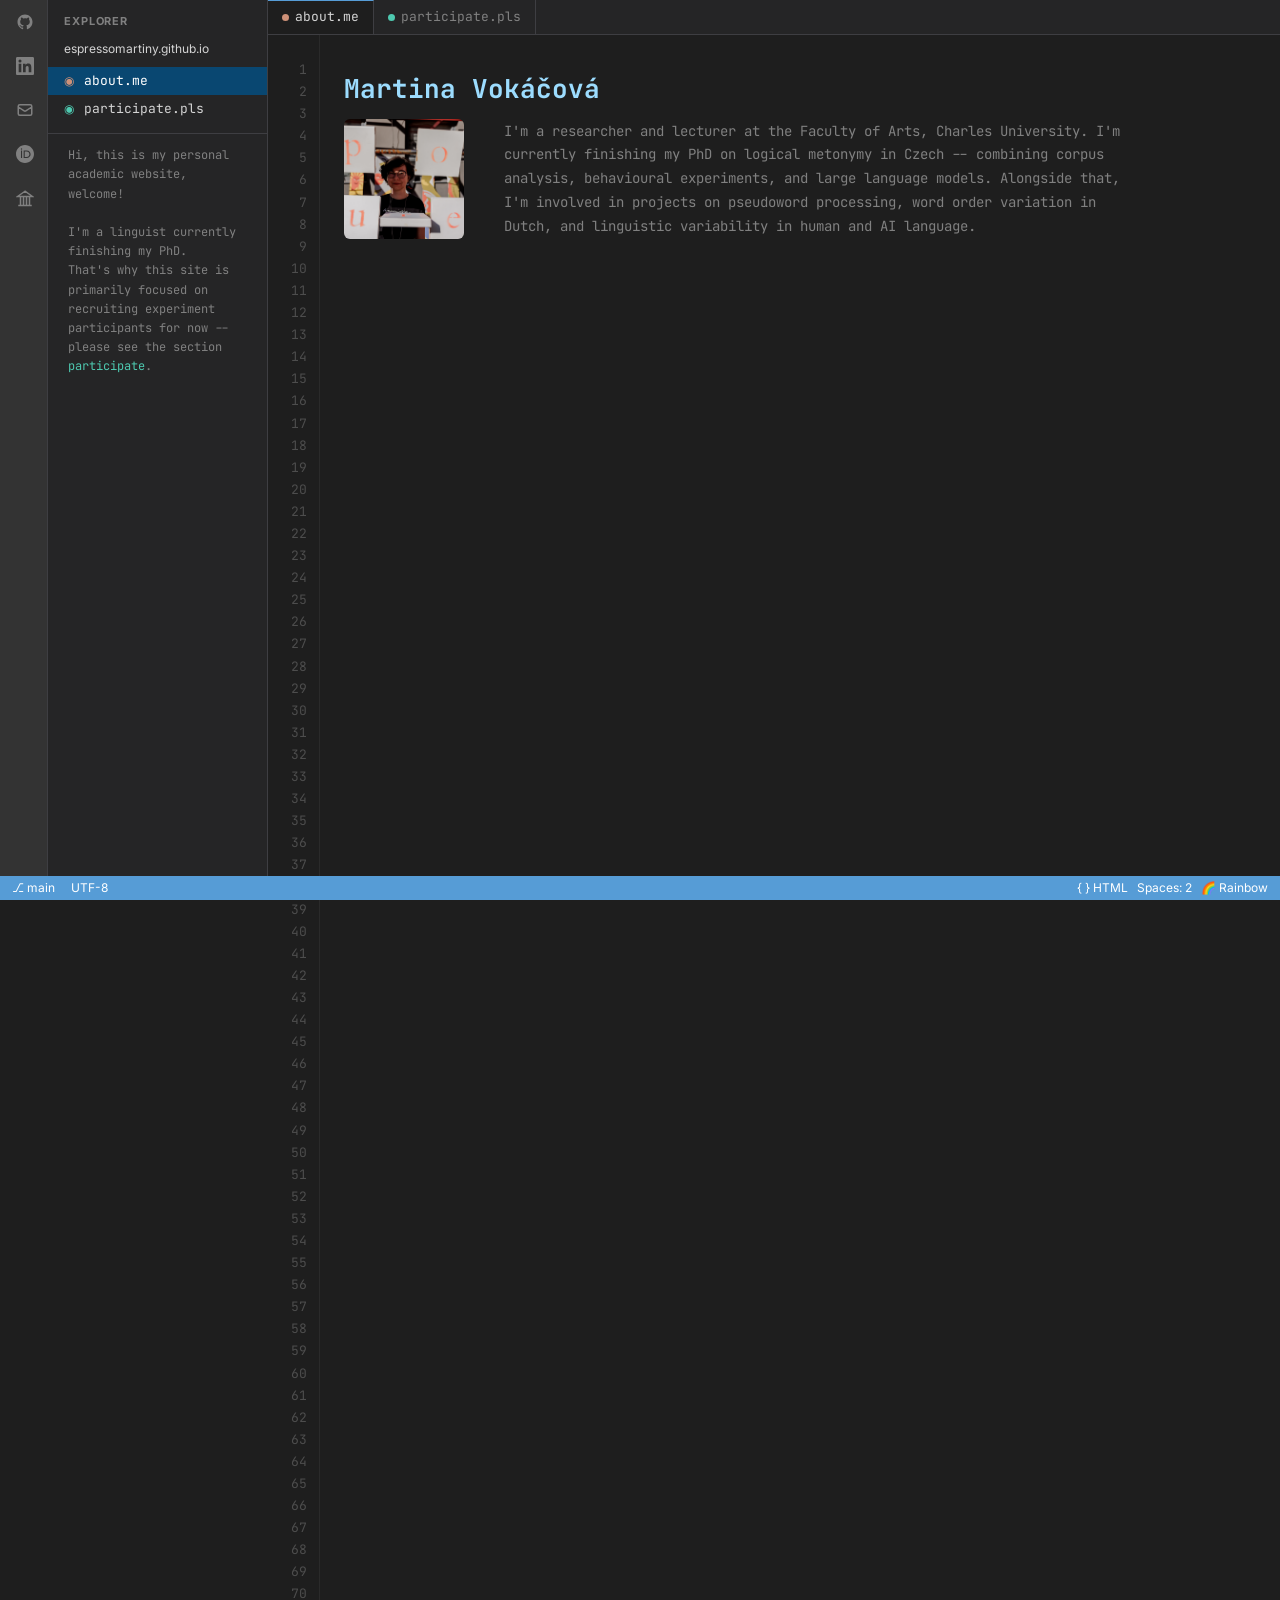
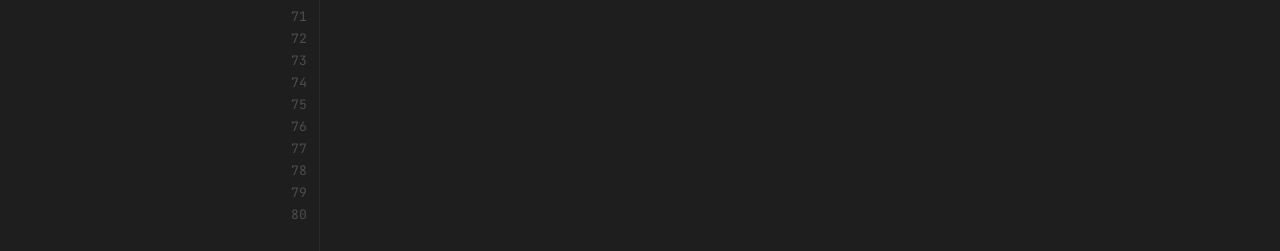
==== index.html @ c8e3941f "mvp" ====
<!DOCTYPE html>
<html lang="en">

<head>
  <meta charset="UTF-8">
  <meta name="viewport" content="width=device-width, initial-scale=1.0">
  <title>About</title>
  <link rel="preconnect" href="https://fonts.googleapis.com">
  <link
    href="https://fonts.googleapis.com/css2?family=JetBrains+Mono:ital,wght@0,400;0,500;0,700;1,400&family=Inter:wght@400;500&display=swap"
    rel="stylesheet">
  <link rel="stylesheet" href="style.css">
  <link rel="icon"
    href="data:image/svg+xml,<svg xmlns='http://www.w3.org/2000/svg' viewBox='0 0 100 100'><text x='50' y='78' font-size='72' font-family='monospace' font-weight='bold' fill='%239cdcfe' text-anchor='middle'>mv</text></svg>">
</head>

<body data-page="index">

  <nav id="sidebar"></nav>
  <aside id="explorer"></aside>

  <main id="main">
    <div id="tabs"></div>
    <div id="editor">
      <div id="line-numbers" aria-hidden="true"></div>
      <div id="content">

        <h1>Martina Vokáčová</h1>
        <div id="hero">
          <img src="img/profile.jpg" alt="Martina Vokáčová" id="photo">
          <p>I'm a researcher and lecturer at the Faculty of Arts, Charles University. I'm currently finishing my PhD on
            logical metonymy in Czech -- combining corpus analysis, behavioural experiments, and large language models.
            Alongside that, I'm involved in projects on pseudoword processing, word order variation in Dutch, and
            linguistic variability in human and AI language.</p>
        </div>

      </div>
    </div>
  </main>

  <div id="statusbar"></div>
  <script src="main.js"></script>
</body>

</html>
---- style.css ----
/* ── VARIABLES ── */
:root {
  --bg: #1e1e1e;
  --bg2: #252526;
  --bg3: #2d2d30;
  --bg4: #3c3c3c;
  --border: #3e3e42;
  --text: #d4d4d4;
  --text-dim: #808080;

  --blue: #569cd6;
  --green: #4ec9b0;
  --yellow: #dcdcaa;
  --orange: #ce9178;
  --purple: #c586c0;
  --cyan: #9cdcfe;
  --lime: #b5cea8;
  --red: #f44747;

  --rb1: #ff6b6b;
  --rb2: #ffa94d;
  --rb3: #ffe066;
  --rb4: #69db7c;
  --rb5: #4dabf7;
  --rb6: #cc5de8;

  --font-mono: 'JetBrains Mono', monospace;
  --font-ui: 'Inter', system-ui, sans-serif;

  --sidebar-width: 48px;
  --explorer-width: 220px;
  --tab-height: 35px;
  --statusbar-height: 24px;
}

/* ── RESET ── */
*,
*::before,
*::after {
  margin: 0;
  padding: 0;
  box-sizing: border-box;
}

html {
  scroll-behavior: smooth;
}

body {
  background: var(--bg);
  color: var(--text);
  font-family: var(--font-mono);
  font-size: 14px;
  line-height: 1.7;
  min-height: 100vh;
}

a {
  color: var(--blue);
  text-decoration: none;
}

a:hover {
  text-decoration: underline;
}

/* ── SIDEBAR ── */
#sidebar {
  position: fixed;
  top: 0;
  left: 0;
  width: var(--sidebar-width);
  height: 100vh;
  background: #333;
  border-right: 1px solid var(--border);
  z-index: 100;
}

/* ── EXPLORER ── */
#explorer {
  position: fixed;
  top: 0;
  left: var(--sidebar-width);
  width: var(--explorer-width);
  height: 100vh;
  background: var(--bg2);
  border-right: 1px solid var(--border);
  overflow-y: auto;
  z-index: 90;
  font-size: 13px;
}

/* ── MAIN ── */
#main {
  margin-left: calc(var(--sidebar-width) + var(--explorer-width));
  min-height: 100vh;
  display: flex;
  flex-direction: column;
}

/* ── TABS ── */
#tabs {
  height: var(--tab-height);
  background: var(--bg2);
  border-bottom: 1px solid var(--border);
  display: flex;
  align-items: stretch;
  position: sticky;
  top: 0;
  z-index: 50;
}

/* ── EDITOR ── */
#editor {
  flex: 1;
  display: flex;
}

/* ── LINE NUMBERS ── */
#line-numbers {
  width: 52px;
  padding: 24px 12px 24px 0;
  text-align: right;
  color: #4d4d4d;
  font-size: 13px;
  line-height: 1.7;
  user-select: none;
  flex-shrink: 0;
  border-right: 1px solid #2a2a2a;
}

/* ── CONTENT ── */
#content {
  flex: 1;
  padding: 32px 48px 80px 24px;
  max-width: 860px;
}

h1 {
  font-size: 26px;
  font-weight: 700;
  color: var(--cyan);
  margin-bottom: 8px;
}

h2 {
  font-size: 18px;
  font-weight: 500;
  color: var(--text);
  margin-bottom: 16px;
}

p {
  color: var(--text-dim);
}

/* ── HERO ── */
#hero {
  display: flex;
  gap: 40px;
  align-items: center;
  margin-bottom: 40px;
}

#photo {
  width: 120px;
  height: 120px;
  object-fit: cover;
  border-radius: 6px;
  flex-shrink: 0;
  display: block;
}


h2 {
  font-size: 18px;
  font-weight: 500;
  color: var(--text);
  margin-bottom: 16px;
}

p {
  color: var(--text-dim);
}

/* ── STATUS BAR ── */
#statusbar {
  position: fixed;
  bottom: 0;
  left: 0;
  right: 0;
  height: var(--statusbar-height);
  background: var(--blue);
  color: #fff;
  font-family: var(--font-ui);
  font-size: 12px;
  display: flex;
  align-items: center;
  padding: 0 12px;
  gap: 16px;
  z-index: 200;
}

/* ── SIDEBAR ICONS ── */
.sidebar-icon {
  display: flex;
  align-items: center;
  justify-content: center;
  width: 100%;
  height: 44px;
  color: var(--text-dim);
  border-left: 2px solid transparent;
  transition: background 0.1s, color 0.1s;
}

.sidebar-icon svg {
  width: 18px;
  height: 18px;
}

.sidebar-icon:hover {
  background: var(--bg4);
  color: var(--text);
  text-decoration: none;
}

/* ── EXPLORER ITEMS ── */
.explorer-title {
  padding: 12px 16px 4px;
  font-size: 11px;
  font-weight: 700;
  letter-spacing: 0.08em;
  text-transform: uppercase;
  color: var(--text-dim);
  font-family: var(--font-ui);
}

.explorer-repo {
  padding: 4px 16px 8px;
  font-size: 12px;
  color: var(--text);
  font-family: var(--font-ui);
}

/* ── README BLOCK ── */
.readme-block {
  margin: 4px 10px 0;
}

.readme-text {
  padding: 8px 10px;
  font-size: 12px;
  font-family: var(--font-mono);
  color: var(--text-dim);
  line-height: 1.6;
  white-space: pre-wrap;
}

/* ── EXPLORER DIVIDER ── */
.explorer-divider {
  margin: 10px 0 4px;
  border-top: 1px solid var(--border);
}

.tree-item {
  display: flex;
  align-items: center;
  gap: 6px;
  padding: 3px 16px;
  font-size: 13px;
  color: var(--text);
  cursor: pointer;
  white-space: nowrap;
  transition: background 0.1s;
}

.tree-item:hover {
  background: var(--bg3);
  text-decoration: none;
}

.tree-item.active {
  background: #094771;
  color: #fff;
}

.tree-item.tree-static {
  color: var(--text-dim);
  cursor: default;
}

.tree-icon {
  font-size: 12px;
  width: 14px;
  flex-shrink: 0;
}

/* ── TABS ── */
.tab {
  display: flex;
  align-items: center;
  gap: 6px;
  padding: 0 14px;
  height: 100%;
  font-size: 13px;
  color: var(--text-dim);
  border-right: 1px solid var(--border);
  white-space: nowrap;
  flex-shrink: 0;
  transition: color 0.1s, background 0.1s;
}

.tab:hover {
  background: var(--bg3);
  color: var(--text);
  text-decoration: none;
}

.tab.active {
  background: var(--bg);
  color: var(--text);
  border-top: 1px solid var(--blue);
}

.tab-dot {
  width: 7px;
  height: 7px;
  border-radius: 50%;
  flex-shrink: 0;
}

/* ── EXPERIMENT CARD ── */
.exp-card {
  display: flex;
  gap: 28px;
  align-items: flex-start;
  background: var(--bg2);
  border: 1px solid var(--border);
  border-radius: 6px;
  padding: 24px;
  margin-top: 24px;
}

.exp-poster {
  width: 180px;
  flex-shrink: 0;
  border-radius: 4px;
}

.exp-info {
  flex: 1;
}

.exp-info h2 {
  color: var(--cyan);
  margin-bottom: 12px;
}

.exp-info p {
  margin-bottom: 16px;
}

.exp-tags {
  display: flex;
  flex-wrap: wrap;
  gap: 8px;
  margin-bottom: 14px;
}

.exp-tag {
  font-size: 11px;
  padding: 3px 8px;
  border-radius: 3px;
  background: var(--bg3);
  border: 1px solid var(--border);
  color: var(--text-dim);
}

.exp-btn {
  display: inline-block;
  padding: 8px 18px;
  background: var(--bg3);
  border: 1px solid var(--green);
  color: var(--green);
  border-radius: 4px;
  font-family: var(--font-mono);
  font-size: 13px;
  transition: background 0.15s;
}

.exp-btn:hover {
  background: var(--bg4);
  text-decoration: none;
}

/* ── SCROLLBAR ── */
::-webkit-scrollbar {
  width: 8px;
}

::-webkit-scrollbar-track {
  background: var(--bg2);
}

::-webkit-scrollbar-thumb {
  background: var(--bg4);
  border-radius: 4px;
}

/* ── MOBILE ── */
@media (max-width: 800px) {

  #sidebar,
  #explorer,
  #line-numbers {
    display: none;
  }

  #main {
    margin-left: 0;
  }

  #content {
    padding: 20px 20px 60px;
  }

  #hero {
    flex-direction: column;
    align-items: flex-start;
  }

  .exp-card {
    flex-direction: column;
  }

  .exp-poster {
    width: 100%;
  }
}
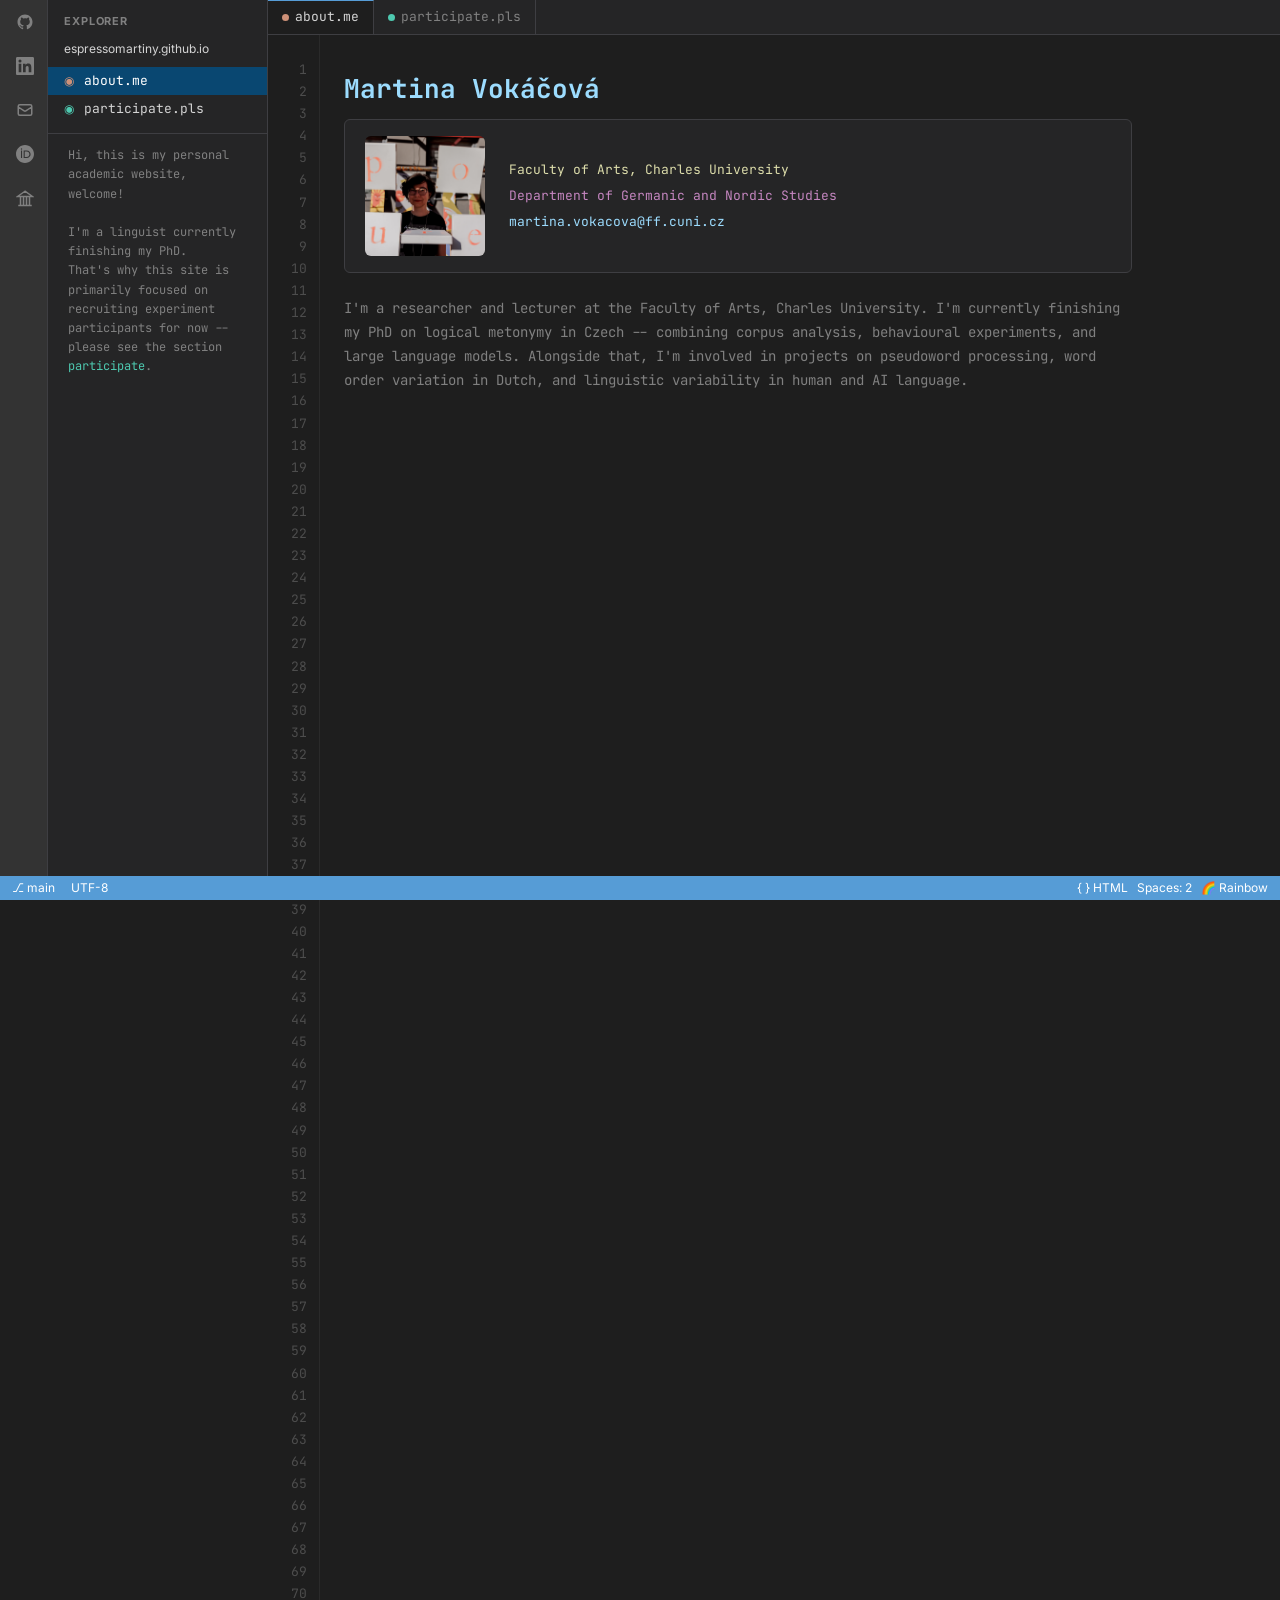
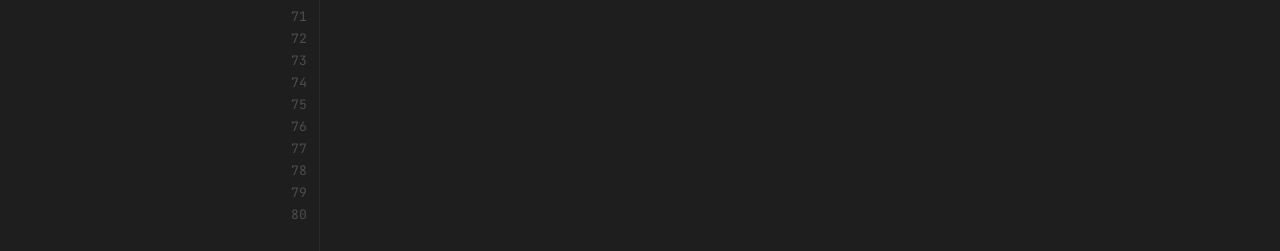
==== commit e9008303: "feat: add vcard layout in index.html" ====
--- a/index.html
+++ b/index.html
@@ -5,6 +5,16 @@
   <meta charset="UTF-8">
   <meta name="viewport" content="width=device-width, initial-scale=1.0">
   <title>About</title>
+  <meta name="description"
+    content="Personal academic website of Martina Vokáčová, linguist and researcher at the Faculty of Arts, Charles University, Prague.">
+  <meta name="author" content="Martina Vokáčová">
+  <meta name="keywords"
+    content="Martina Vokáčová, linguist, Charles University, linguistics, logical metonymy, psycholinguistics, corpus linguistics, Dutch studies">
+  <meta property="og:title" content="Martina Vokáčová | linguist">
+  <meta property="og:description" content="Researcher and lecturer at the Faculty of Arts, Charles University, Prague.">
+  <meta property="og:url" content="https://espressomartiny.github.io">
+  <meta property="og:type" content="website">
+  <meta name="google-site-verification" content="P-OijG39FEMg31adSq_gZzJvwdMLm10QChHMlnuJdak" />
   <link rel="preconnect" href="https://fonts.googleapis.com">
   <link
     href="https://fonts.googleapis.com/css2?family=JetBrains+Mono:ital,wght@0,400;0,500;0,700;1,400&family=Inter:wght@400;500&display=swap"
@@ -28,11 +38,19 @@
         <h1>Martina Vokáčová</h1>
         <div id="hero">
           <img src="img/profile.jpg" alt="Martina Vokáčová" id="photo">
-          <p>I'm a researcher and lecturer at the Faculty of Arts, Charles University. I'm currently finishing my PhD on
-            logical metonymy in Czech -- combining corpus analysis, behavioural experiments, and large language models.
-            Alongside that, I'm involved in projects on pseudoword processing, word order variation in Dutch, and
-            linguistic variability in human and AI language.</p>
+          <div id="vcard-info">
+            <div class="vcard-line" style="color:var(--yellow)">Faculty of Arts, Charles University</div>
+            <div class="vcard-line" style="color:var(--purple)">Department of Germanic and Nordic Studies</div>
+            <div class="vcard-line">
+              <a href="mailto:martina.vokacova@ff.cuni.cz">martina.vokacova@ff.cuni.cz</a>
+            </div>
+          </div>
         </div>
+        <p>I'm a researcher and lecturer at the Faculty of Arts, Charles University. I'm currently finishing my PhD on
+          logical metonymy in Czech -- combining corpus analysis, behavioural experiments, and large language models.
+          Alongside that, I'm involved in projects on pseudoword processing, word order variation in Dutch, and
+          linguistic variability in human and AI language.</p>
+
 
       </div>
     </div>
--- a/style.css
+++ b/style.css
@@ -157,9 +157,29 @@
 /* ── HERO ── */
 #hero {
   display: flex;
-  gap: 40px;
-  align-items: center;
-  margin-bottom: 40px;
+  align-items: center;
+  gap: 24px;
+  border: 1px solid var(--border);
+  border-radius: 6px;
+  padding: 16px 20px;
+  margin-bottom: 24px;
+  background: var(--bg2);
+
+}
+
+#vcard-info {
+  display: flex;
+  flex-direction: column;
+  gap: 4px;
+}
+
+.vcard-line {
+  font-size: 13px;
+  color: var(--text-dim);
+}
+
+.vcard-line a {
+  color: var(--cyan);
 }
 
 #photo {
@@ -376,6 +396,7 @@
   color: var(--text-dim);
 }
 
+/* ──── */
 .exp-btn {
   display: inline-block;
   padding: 8px 18px;
@@ -393,6 +414,25 @@
   text-decoration: none;
 }
 
+.share-btn {
+  display: inline-block;
+  padding: 8px 18px;
+  background: var(--bg3);
+  border: 1px solid var(--border);
+  color: var(--text-dim);
+  border-radius: 4px;
+  font-family: var(--font-mono);
+  font-size: 13px;
+  cursor: pointer;
+  transition: background 0.15s, color 0.15s;
+  margin-left: 8px;
+}
+
+.share-btn:hover {
+  background: var(--bg4);
+  color: var(--text);
+}
+
 /* ── SCROLLBAR ── */
 ::-webkit-scrollbar {
   width: 8px;
@@ -425,7 +465,7 @@
   }
 
   #hero {
-    flex-direction: column;
+    flex-direction: column-reverse;
     align-items: flex-start;
   }
 
@@ -436,4 +476,123 @@
   .exp-poster {
     width: 100%;
   }
+
+  .share-btn {
+    display: block;
+    margin-top: 10px;
+    margin-left: 0;
+  }
+}
+
+
+
+
+/* ── MOBILE OVERLAY ── */
+#mobile-home-tab {
+  display: none;
+}
+
+#mobile-overlay {
+  display: none;
+  position: fixed;
+  inset: 0;
+  background: rgba(0, 0, 0, 0.7);
+  z-index: 300;
+}
+
+#mobile-overlay.open {
+  display: flex;
+  align-items: flex-end;
+}
+
+#mobile-overlay-content {
+  background: var(--bg2);
+  border-top: 1px solid var(--border);
+  width: 100%;
+  padding: 20px;
+  max-height: 80vh;
+  overflow-y: auto;
+}
+
+#overlay-close {
+  float: right;
+  background: none;
+  border: none;
+  color: var(--text-dim);
+  font-size: 18px;
+  cursor: pointer;
+  padding: 0 4px;
+}
+
+#overlay-links {
+  display: flex;
+  flex-direction: column;
+  gap: 12px;
+  margin: 16px 0;
+}
+
+.overlay-link {
+  display: flex;
+  align-items: center;
+  gap: 12px;
+  color: var(--text);
+  font-size: 14px;
+}
+
+.overlay-link svg {
+  width: 18px;
+  height: 18px;
+  color: var(--text-dim);
+}
+
+.overlay-link:hover {
+  color: var(--cyan);
+  text-decoration: none;
+}
+
+.overlay-readme {
+  margin-top: 16px;
+  padding-top: 16px;
+  border-top: 1px solid var(--border);
+  font-size: 12px;
+  color: var(--text-dim);
+  white-space: pre-wrap;
+  font-family: var(--font-mono);
+  line-height: 1.6;
+}
+
+#overlay-nav {
+  display: flex;
+  flex-direction: column;
+  gap: 8px;
+  margin-bottom: 4px;
+}
+
+.overlay-nav-item {
+  display: flex;
+  align-items: center;
+  gap: 10px;
+  font-size: 14px;
+  color: var(--text);
+  padding: 4px 0;
+}
+
+.overlay-nav-item.active {
+  color: var(--cyan);
+}
+
+.overlay-nav-item:hover {
+  text-decoration: none;
+  color: var(--cyan);
+}
+
+.overlay-divider {
+  border-top: 1px solid var(--border);
+  margin: 12px 0;
+}
+
+@media (max-width: 800px) {
+  #mobile-home-tab {
+    display: flex;
+  }
 }
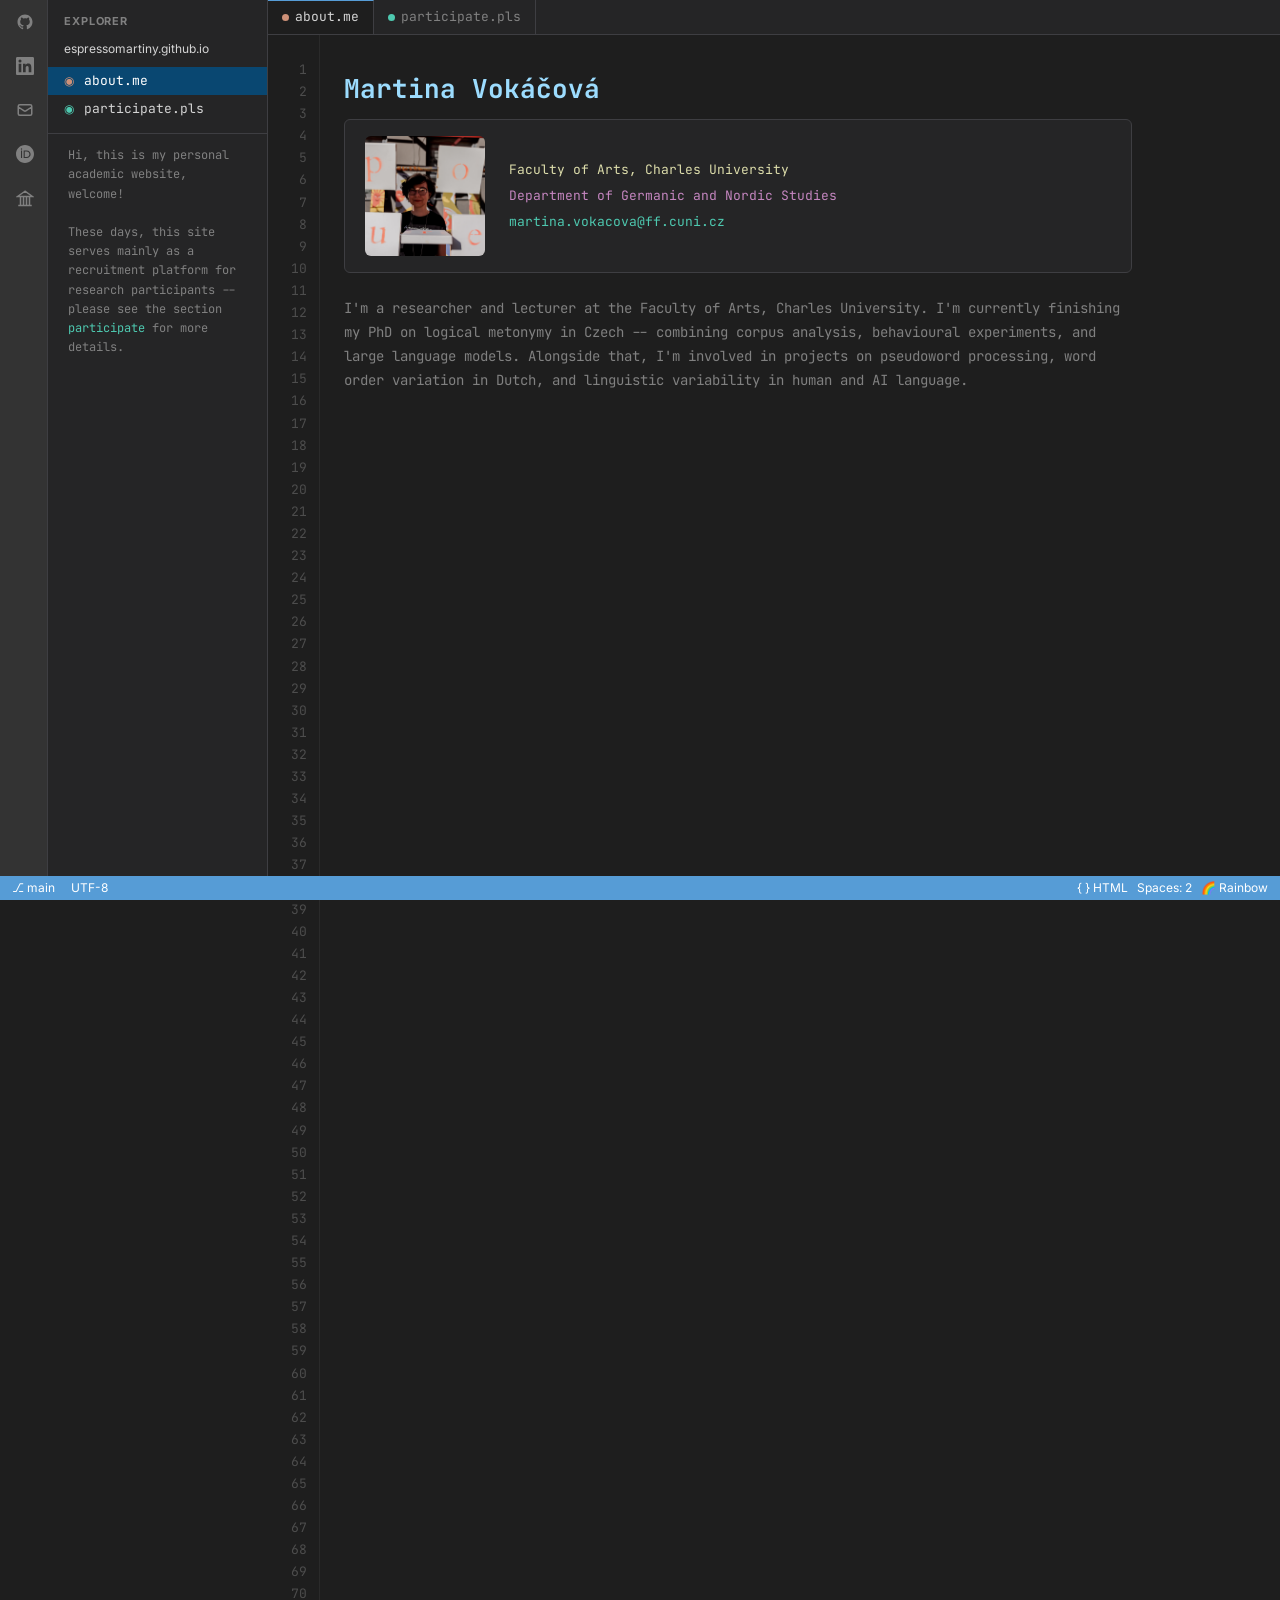
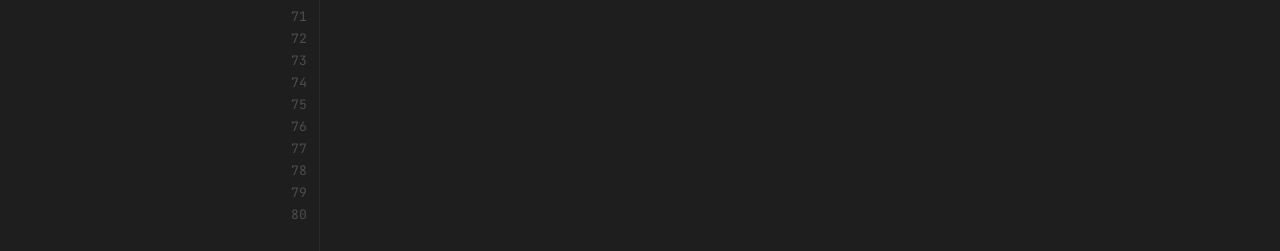
==== commit 6407554c: "update: a color in hero section" ====
--- a/index.html
+++ b/index.html
@@ -42,7 +42,7 @@
             <div class="vcard-line" style="color:var(--yellow)">Faculty of Arts, Charles University</div>
             <div class="vcard-line" style="color:var(--purple)">Department of Germanic and Nordic Studies</div>
             <div class="vcard-line">
-              <a href="mailto:martina.vokacova@ff.cuni.cz">martina.vokacova@ff.cuni.cz</a>
+              <a style="color:var(--green)" href="mailto:martina.vokacova@ff.cuni.cz">martina.vokacova@ff.cuni.cz</a>
             </div>
           </div>
         </div>
